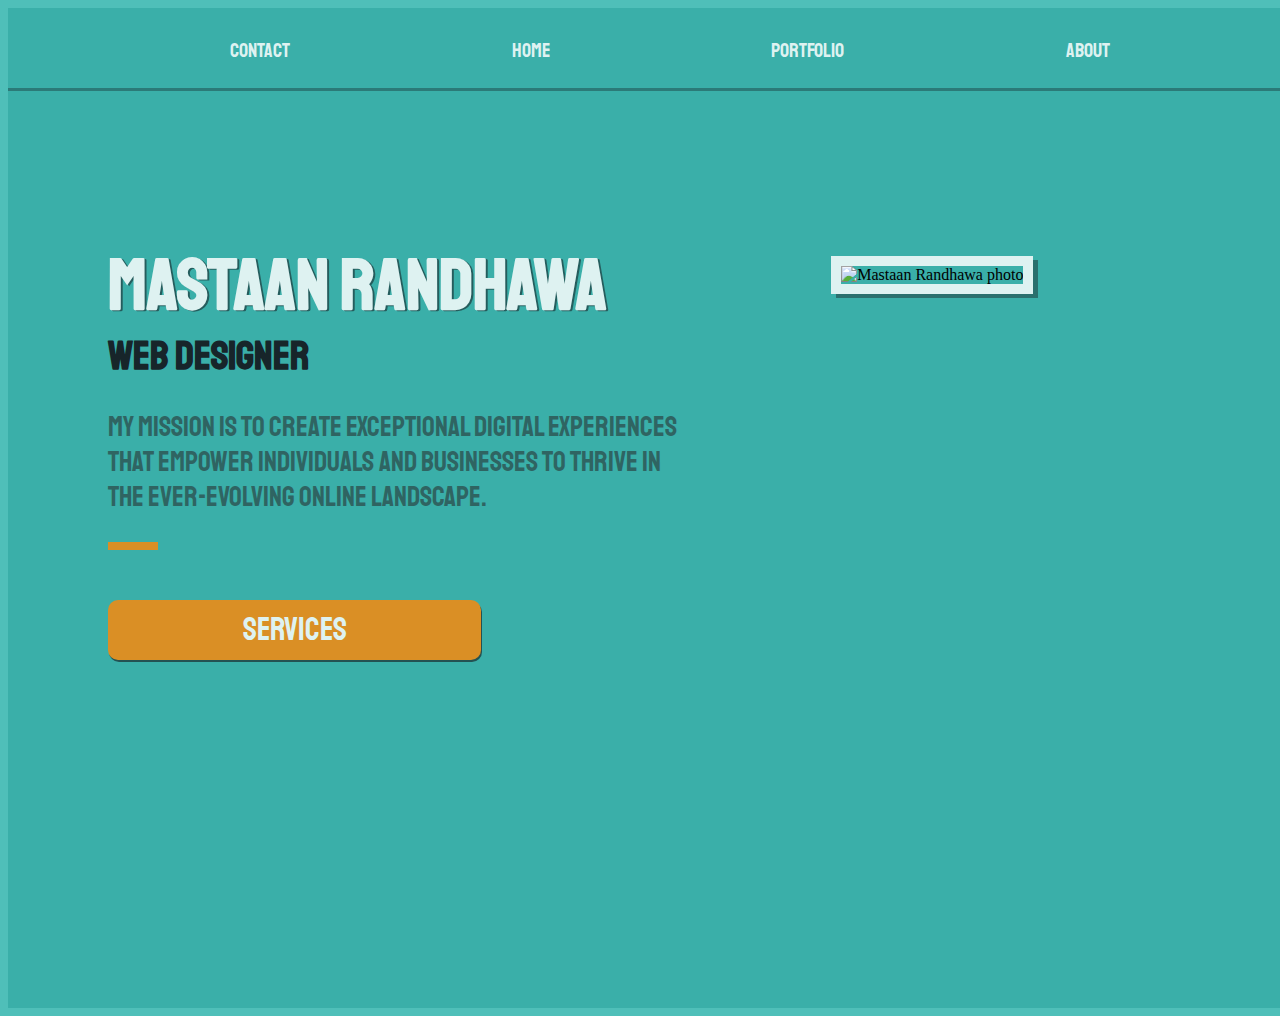
==== index.html @ 5dadb855 "Add files via upload" ====
<!DOCTYPE html>
<html lang="en">
<head>
    <meta charset="UTF-8">
    <meta name="viewport" content="width=device-width, initial-scale=1.0">
    <title>Mastaan Randhawa website</title>

    <link rel="stylesheet" href="style.css">

    <link rel="preconnect" href="https://fonts.googleapis.com">
    <link rel="preconnect" href="https://fonts.gstatic.com" crossorigin>
    <link href="https://fonts.googleapis.com/css2?family=Playfair+Display:wght@700&family=Spectral:wght@200&family=Staatliches&display=swap" rel="stylesheet">

</head>


<body>

    <div class="container">

        <nav>
            <a href="contact.html" class="navbutton">CONTACT</a>
            <a href="index.html" class="navbutton">HOME</a>
            <a href="portfolio.html" class="navbutton">PORTFOLIO</a>
            <a href="About.html" class="navbutton">ABOUT</a>

        </nav>
        <div class="line-between"></div>
        <div class="main-box">

            <div class="box1">
                <h1>MASTAAN RANDHAWA</h1>
                <h2>WEB DESIGNER</h2>
                <p>My mission is to create exceptional digital experiences that empower individuals and businesses to thrive in the ever-evolving online landscape.</p>
                <div class="line-between"></div>

                <a href="#" class="hire-button">SERVICES</a>

            </div>

            <div class="box2">
                <div class="circle"></div>
                <img src="imgs/myphoto.jpg" alt="Mastaan Randhawa photo" width="400" height ="400">
            </div>

        </div>

    </div>

</body>


</html>
---- style.css ----
body {
    background-color: #4fbfb9;
}

.container {
    background-color: #3AAFA9;
    width: 1324px;
    margin-left: auto;
    margin-right: auto;
    min-height: 1000px;
}

nav {
    display: flex;
    justify-content: space-evenly;
    padding-left: 0 250px;

}

.navbutton {
    padding-top: 30px;
    font-size: 1.25rem;
    color: #DEF2F1;
    font-family: 'Staatliches', cursive;
    text-decoration: none;
    transition: 0.5s;

}

.navbutton:hover {
    transition: 0.5s;
    padding-top: 12px;
    font-size: 2rem;
    color: #DEF2F1;
    font-family: 'Staatliches', cursive;
    text-decoration: none;
    text-shadow: 4px 4px #2B7A78;
}

.line-between {
    margin-top: 25px;
    background-color: #2B7A78;
    width: 100%;
    height: 3px;
}


.main-box {
    display: flex;
    justify-content: space-evenly;
    
}

.box1 {
    align-self: center;
    min-height: 300px;
    width: 55%;
    padding-left: 100px;

}

.box1 h1 {

    font-size: 4.5rem;
    color: #DEF2F1;
    font-family: 'Staatliches', cursive;
    margin: 0 0;
    margin-top: 150px;
    text-shadow: 1.5px 1px #17252a98;

}

.box1 h2 {
    font-size: 2.5rem;
    color: #17252A;
    font-family: 'Staatliches', cursive;
    margin: 0 0;

}

.box1 .line-between {
    margin-top: 25px;
    background-color: #da8f25;
    width: 50px;
    height: 8px;
}

.box1 p {
    margin-right: 95px;
    font-size: 1.75rem;
    color: #2f6462;
    font-family: 'Staatliches', cursive;
}

.hire-button {
    text-align: center;
    display: block;
    text-decoration: none;
    transition: 0.25s;
    padding: 10px 0px;
    margin-right: 300px;
    background-color: #da8f25;
    font-size: 2rem;
    color: #DEF2F1;
    font-family: 'Staatliches', cursive;
    margin-top: 50px;
    border-radius: 10px;
    box-shadow:1px 2px #17252aac;

}

.hire-button:hover {
    text-align: center;
    display: block;
    text-decoration: none;
    transition: 0.5s;
    padding: 10px 0px;
    margin-right: 300px;
    background-color: #f8b14d;
    font-size: 2rem;
    color: #DEF2F1;
    font-family: 'Staatliches', cursive;
    margin-top: 50px;
    border-radius: 10px;
    box-shadow:1px 2px #17252aac;

}

.box2 {
    align-items: center;
    width: 45%;
}

.box2 img {
    margin-left: 50px;
    margin-top: 165px;
    border: 10px solid #DEF2F1;
    box-shadow:5px 4px #17252a75;

}

.box3 {
    display: flex;
    justify-content: space-around;
    align-items: center;
    flex-wrap: wrap;
}

.box3 img{
    margin: 45px 0;
    border: 10px solid #DEF2F1;
    box-shadow:5px 4px #17252a75;

}

.box4 {
    display: flex;
    justify-content: space-around;
    align-items: center;
    flex-wrap: wrap;
}

.box4 h1{
    font-size: 3.5rem;
    color: #DEF2F1;
    font-family: 'Staatliches', cursive;
    text-shadow: 1.5px 1px #17252a98;

}

.box4 .cover {

    padding-top: 95px;
    padding-left: 75px;
    margin-top: 25px;
    background-color:#68c2bf;
    min-height: 300px;
    width: 750px;
}

.box4 p{

    display: block;
    font-size: 1.75rem;
    color: #2f6462;
    font-family: 'Staatliches', cursive;

}


.box4 .line-between {
    
    margin: 0px 250px;
    background-color: #da8f25;
}

.box4 .coverAbout {
    margin-top: 25px;
    background-color:#68c2bf;
    min-height: 300px;
    width: 750px;
}

.aboutP p {
    padding: 75px 100px;
    font-size: 1.35rem;
    color: #2f6462;
    font-family: 'Staatliches', cursive;
}
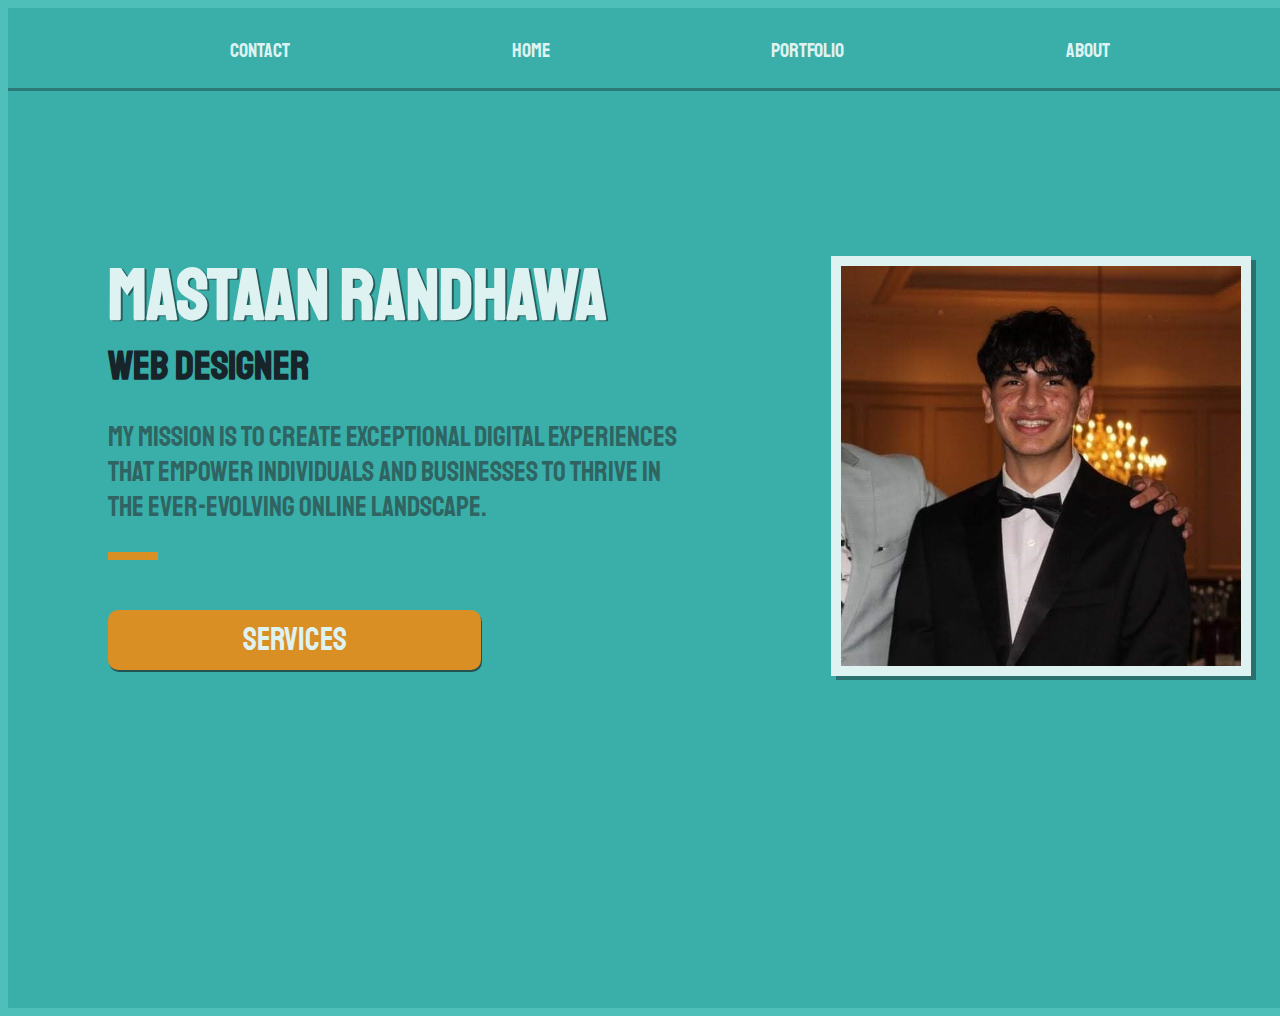
==== commit bdc6f987: "Update index.html" ====
--- a/index.html
+++ b/index.html
@@ -40,7 +40,7 @@
 
             <div class="box2">
                 <div class="circle"></div>
-                <img src="imgs/myphoto.jpg" alt="Mastaan Randhawa photo" width="400" height ="400">
+                <img src="myphoto.jpg" alt="Mastaan Randhawa photo" width="400" height ="400">
             </div>
 
         </div>
@@ -50,4 +50,4 @@
 </body>
 
 
-</html>+</html>
